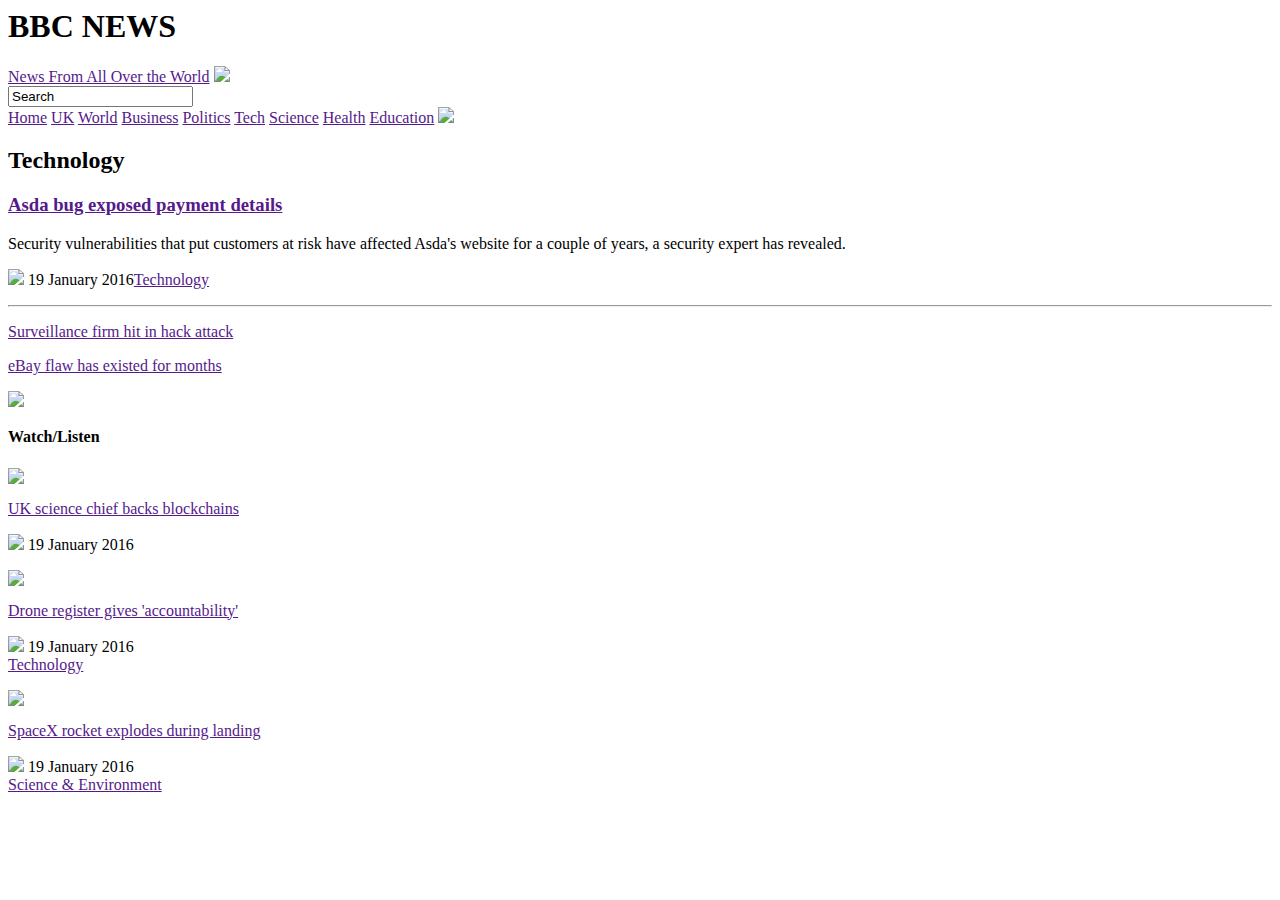
==== index.html @ 0b9c9bf9 "Updated" ====
<html>

    <head>
        
        <title>Technology - BBC News</title>
    
        <link rel="stylesheet" type="text/css" href="https://rashmitshrestha.github.io/CSS/bbc.csss">
    
    </head>

    <body>
        

        
        
        
      
        
        <div id="menu-bar-container">
            
            <div id="menu-bar">
            
                <h1>BBC NEWS</h1>
                
                <div id="local-news">
                
                    <a class="new1" href="">News From All Over the World</a>
                    
                    <img src="images/pointer.png">
                
                </div>
                <div class="topbar-section">
            
                    <input id="search-box" type="text" value="Search">
                    
                    
                
                </div>
            </div>
            
            <div class="clear"></div>
            
            <div id="menu-bar-2-container">
            
                <div id="menu-bar-2">
                
                    <a href="">Home</a>
                    
                    <a href="">UK</a>
                    
                    <a href="">World</a>
                    
                     <a href="">Business</a>
                    
                     <a href="">Politics</a>
                    
                     <a href="">Tech</a>
                    
                     <a href="">Science</a>
                    
                     <a href="">Health</a>
                    
                     <a class="no-border" href="">Education</a>
                
                
                    
                    <img id="down-arrow" src="images/down-arrow.png">
                
                </div>
            
            </div>
        
        </div>
        
        <div class="clear"></div>
        
        <div id="page-container">
        
            <div id="main-article">
        
                <h2>Technology</h2>
                
                <div id="article-container">
        
                    <h3><a href="">Asda bug exposed payment details</a></h3>

                    <div id="article-summary">

                        <p>Security vulnerabilities that put customers at risk have affected Asda's website for a couple of years, a security expert has revealed.</p>

                        <p><img class="clock" src="images/clock.png"> <span class="date">19 January 2016</span><a class="topic-link" href="">Technology</a></p>
                        
                        <hr id="article-hr"  align="left">
                        
                        <p><a class="article-link" href="">Surveillance firm hit in hack attack</a></p>
                        <p><a class="article-link" href="">eBay flaw has existed for months</a></p>

                    </div>
                    
                    <img id="main-article-image" src="images/main-article-image.png">
                    
                </div>
                
            </div>
            
            <div id="watch-listen">
            
                <h4>Watch/Listen</h4>
                
                <img class="article-side-image" src="images/article1.png">
                
                <div class="side-article">
                
                    <p><a class="watch-listen-link" href="">UK science chief backs blockchains</a></p>

                    <p><img class="clock" src="images/clock.png"> <span class="date">19 January 2016</span></p>
                    
                </div>
                
                <div class="clear"></div>
                
                <img class="article-side-image" src="images/article2.png">
                
                <div class="side-article">
                
                    <p><a class="watch-listen-link" href="">
Drone register gives 'accountability'</a></p>

                    <p><img class="clock" src="images/clock.png"> <span class="date border-right">19 January 2016</span><br><a class="topic-link no-border" href="">Technology</a></p>
                    
                </div>
                
                <div class="clear"></div>
                
                <img class="article-side-image" src="images/article3.png">
                
                <div class="side-article">
                
                    <p><a class="watch-listen-link" href="">SpaceX rocket explodes during landing</a></p>

                    <p><img class="clock" src="images/clock.png"> <span class="date border-right">19 January 2016</span><br><a class="topic-link no-border" href="">Science & Environment</a></p>
                    
                </div>
                
                
            
            </div>
            
            
            
            
            
        </div>
    
    </body>

</html>
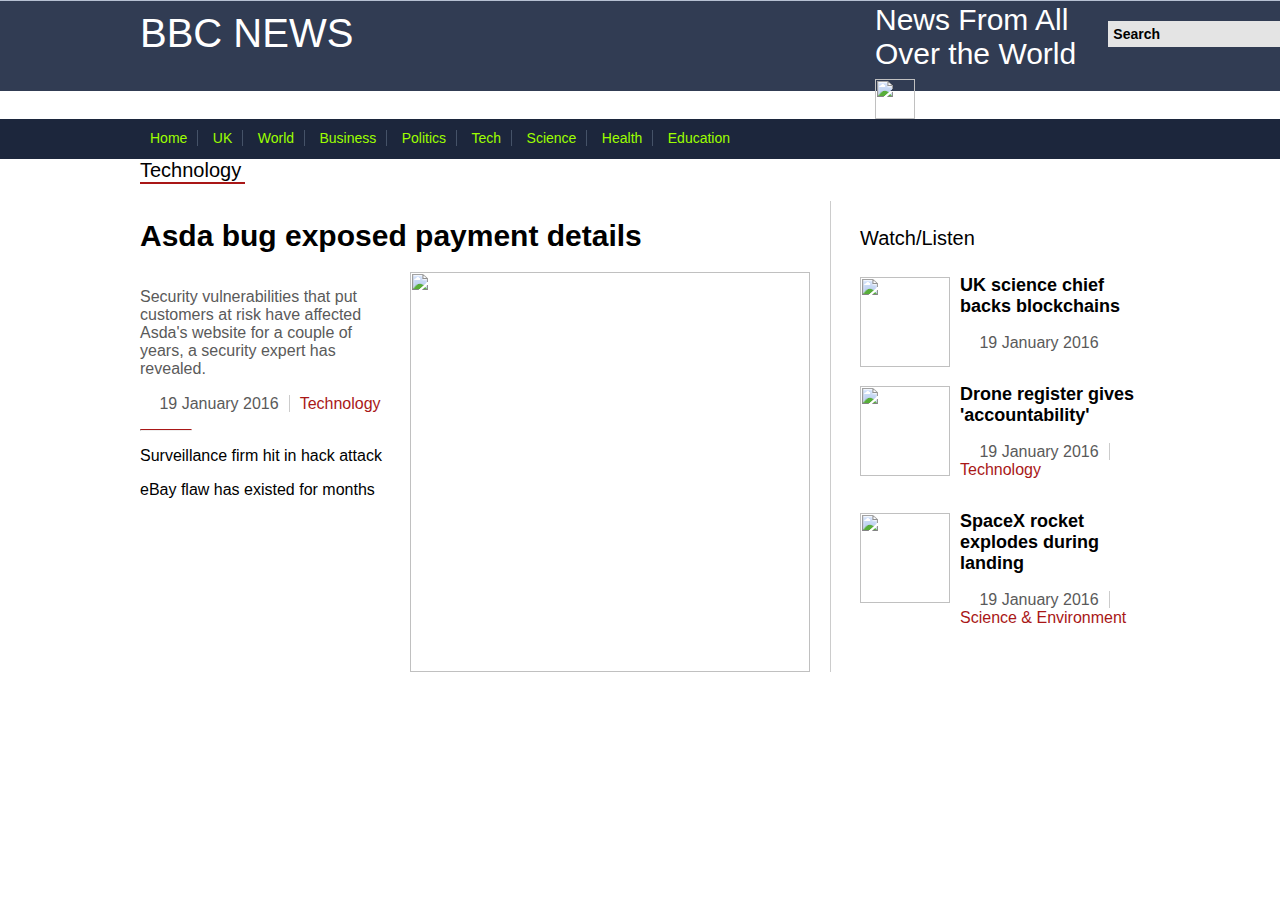
==== commit 09e2fd3e: "Updated" ====
--- a/index.html
+++ b/index.html
@@ -5,8 +5,386 @@
         
         <title>Technology - BBC News</title>
     
-        <link rel="stylesheet" type="text/css" href="https://rashmitshrestha.github.io/CSS/bbc.csss">
-    
+    
+    <style>#topbar {
+                
+        width:1000px;
+        margin:0 auto;
+        height: 40px;
+        
+        
+    }
+    
+    body {
+        
+        margin: 0;
+        padding: 0;
+        font-family: Helvetica, Arial, sans-serif;
+        
+    }
+    
+    #logo {
+        
+        margin-top:8px;
+        width:100px;
+        float:left;
+        margin-right:8px;
+        
+    }
+    
+    .topbar-section {
+        
+        float:left;
+        transform: translate(750px,15px);
+        height:100%;
+        
+    }
+    
+    #signin-image {
+        
+        width:25px;
+        margin:11px 15px ;
+        float:left;
+        
+    }
+    
+    #signin-text {
+        
+        font-weight: bold;
+        font-size:90%;
+        position:relative;
+        top:14px;
+        padding-right:50px;
+    }
+    
+    #wigglyline {
+        
+        float:left;
+        height:40px;
+        
+    }
+    
+    #bell {
+        
+        height: 25px;
+        margin: 9px 8px 0 8px;
+        
+    }
+    
+    #bell-div {
+        
+        float:left;
+        
+    }
+    
+    .topbar-menu {
+        
+        font-weight: bold;
+        font-size: 90%;
+        padding: 13px 15px 0 15px;
+        height:27px;
+        
+    }
+    
+    #more-arrow {
+        
+        width:16px;
+        margin-left: 20px;
+        
+    }
+    
+    #search-box {
+        
+        background-color: #E4E4E4;
+        border:none;
+        font-weight: bold;
+        font-size: 14px;
+        padding:5px;
+        margin: 5px 0 5px 5px;
+        float: left;
+        
+    }
+    
+    #magnifying-glass {
+        
+        height:27px;
+        margin-top:5px;
+        
+    }
+    
+    .clear {
+        
+        clear:both;
+        
+    }
+    
+    #menu-bar-container {
+        
+        border-top: 1px solid #B6C0D2;
+        background-color: #313C53;
+        width:100%;
+        height:90px;
+        
+    }
+    
+    #menu-bar {
+        
+        width:1000px;
+        margin:0 auto;
+        
+    }
+    
+    h1 {
+        
+        padding:0;
+        margin:0;
+        color:white;
+        font-size: 40px;
+        font-weight: normal;
+        padding-top: 10px;
+        float:left;
+    }
+    
+    .new1 {
+
+        float:left;
+        font-size:20px;
+
+
+    }
+    #local-news {
+        
+        
+        float:right;
+        width:250px;
+        padding: 5px 5px 0 10px;
+        margin: 5px 10px 0 0;
+        
+    }
+    
+    #local-news a {
+        
+        color:white;
+        text-decoration: none;
+        font-size:30px;
+        position:relative;
+        top:-8px;
+        
+    }
+    
+    #local-news a:hover {
+        
+        text-decoration: underline;
+        
+    }
+    
+    #local-news img {
+        
+        height:40px;
+        
+    }
+    
+    #menu-bar-2-container {
+        
+        background-color: #1C263C;
+        width: 100%;
+        
+    }
+    
+    #menu-bar-2 {
+        
+        width:1000px;
+        margin:0 auto;
+        height:40px;
+        
+    }
+    
+    #menu-bar-2 a {
+        
+        color: #9CFF00;
+        text-decoration: none;
+        padding: 0 10px;
+        border-right: 1px solid #455268;
+        font-size:14px;
+        position: relative;
+        top: 10px;
+        
+    }
+    
+    #menu-bar-2 a:hover {
+        
+        text-decoration: underline;
+        
+    }
+    
+    .no-border {
+        
+        border:none !important;
+        
+    }
+    
+    #down-arrow {
+        
+        height:10px;
+        position:relative;
+        top:10px;
+    }
+    
+    #page-container {
+        
+        width:1000px;
+        margin: 0 auto;
+        
+    }
+    
+    h2 {
+        
+        font-weight: normal;
+        margin-top:40px;
+        font-size:20px;
+        border-bottom: 2px solid #a91717;
+        width:105px;
+        
+    }
+    
+    h3 a {
+        
+        color:black;
+        font-size: 30px;
+        text-decoration: none;
+        
+    }
+    
+    h3 a:hover {
+        
+        color:#1167a8;
+        
+    }
+    
+    #article-summary {
+        
+        color: #5a5a5a;
+        width:250px;
+        float:left;
+        
+    }
+    
+    .clock {
+        
+        height:15px;
+        position: relative;
+        top:2px;
+        
+    }
+    
+    .topic-link {
+        
+        text-decoration: none;
+        color:#a91717;
+        border-left: 1px solid #CCCCCC;
+        padding-left: 10px;
+        
+    }
+    
+    #article-summary a:hover {
+        
+        color:#1167a8;
+        
+    }
+    
+    .date {
+        
+        padding-right:10px;
+        color: #5a5a5a;
+        
+    }
+    
+    #article-container {
+        
+        float:left;
+        width:670px;
+        border-right: 1px solid #CCCCCC;
+        padding-right: 20px;
+        
+    }
+    
+    #main-article-image {
+        
+        width:400px;
+        margin-left:20px;
+        
+    }
+    
+    #article-hr {
+        
+        border-top:1px solid #a91717;
+        width:50px;
+        
+    }
+    
+    .article-link {
+        
+        color:black;
+        text-decoration:none;
+        
+    }
+    
+    #watch-listen {
+        
+        margin-left:20px;
+        width:280px;
+        float:right;
+    }
+    
+    h4 {
+        
+        font-weight: normal;
+        font-size:20px;
+        
+    }
+    
+    .article-side-image {
+        
+        float:left;
+        width:90px;
+        margin-right:10px;
+        
+    }
+    
+    .watch-listen-link {
+        
+        text-decoration: none;
+        color:black;
+        font-weight:bold;
+        font-size:18px;
+        
+    }
+    
+    .watch-listen-link:hover {
+        
+        color:#1167a8;
+        
+    }
+    
+    .side-article {
+        
+        float:right;
+        width:180px;
+        position:relative;
+        top:-18px;
+    }
+    
+    .no-border {
+        
+        border-left:none;
+        padding:0;
+    }
+    
+    .border-right {
+        
+        border-right: 1px solid #CCCCCC;
+        
+    }</style>
     </head>
 
     <body>
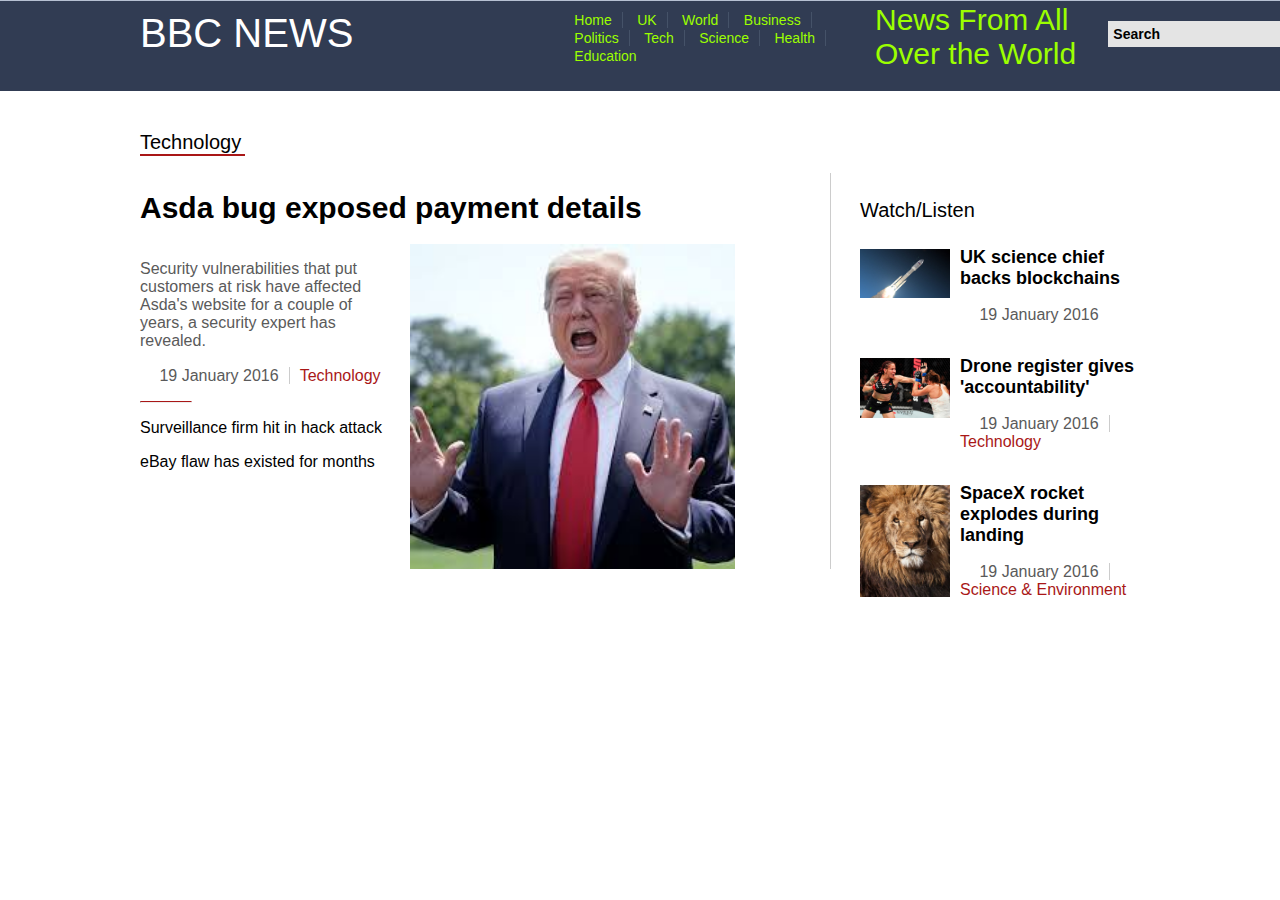
==== commit 1b310ac8: "Updated" ====
--- a/index.html
+++ b/index.html
@@ -23,15 +23,7 @@
         
     }
     
-    #logo {
-        
-        margin-top:8px;
-        width:100px;
-        float:left;
-        margin-right:8px;
-        
-    }
-    
+ 
     .topbar-section {
         
         float:left;
@@ -148,10 +140,21 @@
     .new1 {
 
         float:left;
-        font-size:20px;
-
-
-    }
+        font-size:50px;
+        color:#9CFF00;
+
+    }
+    
+    .new1 a:hover {
+
+float:left;
+font-size:20px;
+color:rgb(195, 211, 171);
+
+}
+    
+    
+    
     #local-news {
         
         
@@ -164,7 +167,7 @@
     
     #local-news a {
         
-        color:white;
+        color:#9CFF00;
         text-decoration: none;
         font-size:30px;
         position:relative;
@@ -175,7 +178,7 @@
     #local-news a:hover {
         
         text-decoration: underline;
-        
+        color:white;
     }
     
     #local-news img {
@@ -309,8 +312,8 @@
     }
     
     #main-article-image {
-        
-        width:400px;
+        height:325px;
+        width:325px;
         margin-left:20px;
         
     }
@@ -405,8 +408,7 @@
                 
                     <a class="new1" href="">News From All Over the World</a>
                     
-                    <img src="images/pointer.png">
-                
+                 
                 </div>
                 <div class="topbar-section">
             
@@ -417,10 +419,7 @@
                 </div>
             </div>
             
-            <div class="clear"></div>
-            
-            <div id="menu-bar-2-container">
-            
+        
                 <div id="menu-bar-2">
                 
                     <a href="">Home</a>
@@ -467,7 +466,7 @@
 
                         <p>Security vulnerabilities that put customers at risk have affected Asda's website for a couple of years, a security expert has revealed.</p>
 
-                        <p><img class="clock" src="images/clock.png"> <span class="date">19 January 2016</span><a class="topic-link" href="">Technology</a></p>
+                        <p><img class="clock" src=""> <span class="date">19 January 2016</span><a class="topic-link" href="">Technology</a></p>
                         
                         <hr id="article-hr"  align="left">
                         
@@ -476,7 +475,7 @@
 
                     </div>
                     
-                    <img id="main-article-image" src="images/main-article-image.png">
+                    <img id="main-article-image" src="/image/trump.jpg">
                     
                 </div>
                 
@@ -486,19 +485,19 @@
             
                 <h4>Watch/Listen</h4>
                 
-                <img class="article-side-image" src="images/article1.png">
+                <img class="article-side-image" src="/image/rocket.jpg">
                 
                 <div class="side-article">
                 
                     <p><a class="watch-listen-link" href="">UK science chief backs blockchains</a></p>
 
-                    <p><img class="clock" src="images/clock.png"> <span class="date">19 January 2016</span></p>
+                    <p><img class="clock" src="image/clock.png"> <span class="date">19 January 2016</span></p>
                     
                 </div>
                 
                 <div class="clear"></div>
                 
-                <img class="article-side-image" src="images/article2.png">
+                <img class="article-side-image" src="/image/mma.jpg">
                 
                 <div class="side-article">
                 
@@ -511,7 +510,7 @@
                 
                 <div class="clear"></div>
                 
-                <img class="article-side-image" src="images/article3.png">
+                <img class="article-side-image" src="/image/lion.jpg">
                 
                 <div class="side-article">
                 
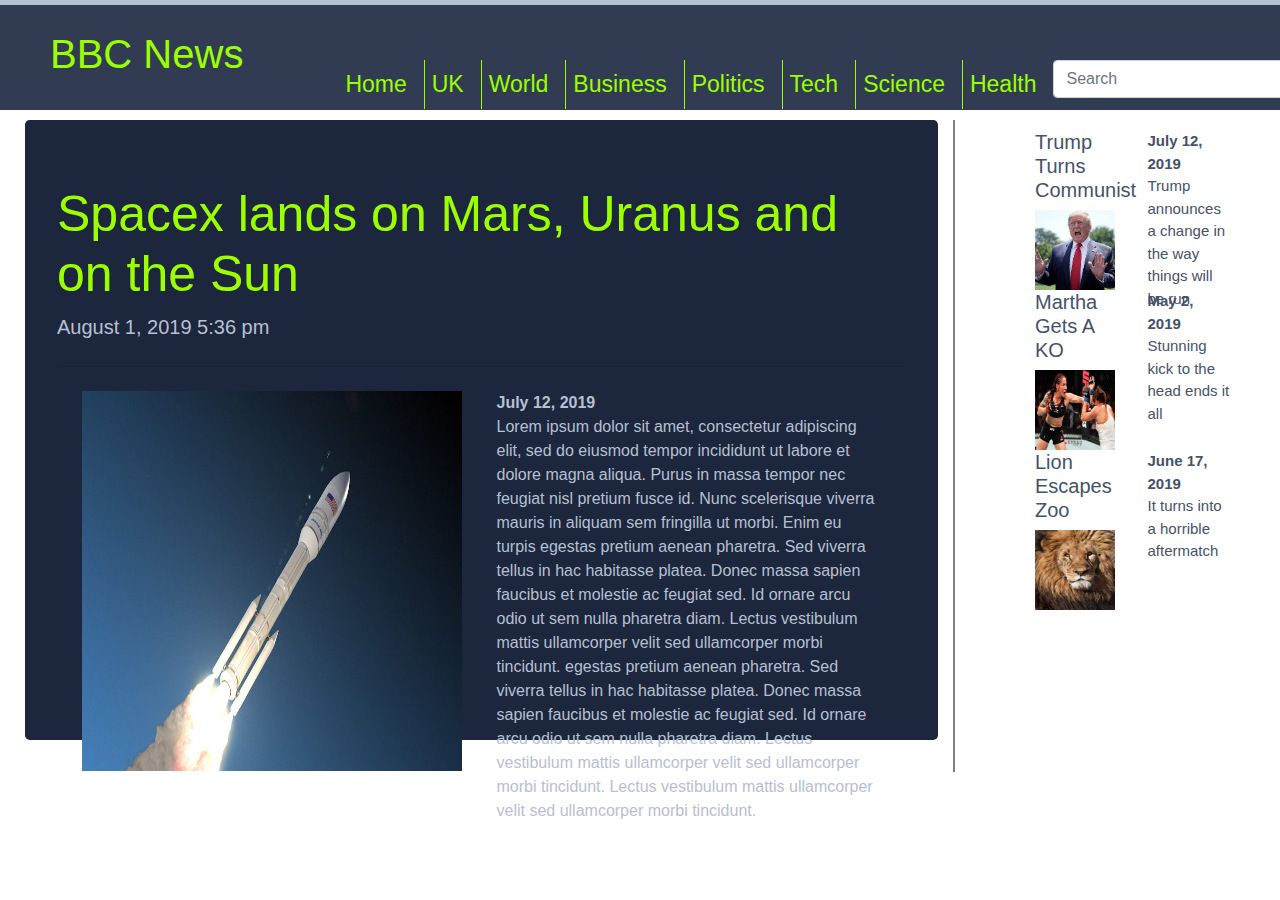
==== commit 3489a820: "Updated" ====
--- a/index.html
+++ b/index.html
@@ -1,535 +1,316 @@
-
 <html>
-
-    <head>
-        
-        <title>Technology - BBC News</title>
+<head>
+
+    <link rel="stylesheet" href="https://stackpath.bootstrapcdn.com/bootstrap/4.3.1/css/bootstrap.min.css" integrity="sha384-ggOyR0iXCbMQv3Xipma34MD+dH/1fQ784/j6cY/iJTQUOhcWr7x9JvoRxT2MZw1T" crossorigin="anonymous">
+<style>
     
+    #main-article {
+
+
+
+border-right:2px solid gray;
+
+
+    }
     
-    <style>#topbar {
-                
-        width:1000px;
-        margin:0 auto;
-        height: 40px;
-        
+    #outnav {
+        position: sticky;
+        border-top: 5px solid #B6C0D2;
+        background-color: #313C53;
+        width:100%;
+        height:110px;
         
     }
     
-    body {
-        
-        margin: 0;
-        padding: 0;
-        font-family: Helvetica, Arial, sans-serif;
-        
+    #innav {
+        position: sticky;
+       
+        font-size:23px;
+        width:1900px;
+        margin:0 auto;
+        transform:translate(100px, 50px)
     }
-    
- 
-    .topbar-section {
-        
-        float:left;
-        transform: translate(750px,15px);
-        height:100%;
-        
+   
+     .lin a:hover {
+
+    color:#FFFFFF;
+    text-decoration:none;
+
+   }
+   
+   .lin {
+
+color:#9CFF00;
+    text-decoration:none;
+    padding:7px;
+   margin:5px;
+   border-left:1px solid #9CFF00;
+   float:left;
+   }
+
+   
+#no-border {
+border-left:none;
+
+}
+
+   body {
+    margin: 0;
+    padding: 0;
+   
+}
+   
+   .btitle {
+
+color:#9CFF00;
+float:left;
+margin:20px;
+transform:translate(-70px, -45px);
+
+}
+   
+   
+.row {
+
+margin:10px;
+    height:150px;
+
+
+}
+
+
+ol {
+
+list-style-type:none;
+float:left;
+}
+
+.side {
+    float:right;
+height:auto;
+width:50px;
+}
+
+
+#side-articles {
+
+font-size:15px;
+width:100px;
+}
+
+#side-articles h1 {
+
+font-size:20px;
+
+}
+
+.sized {
+
+width:100px;
+
+}
+
+
+
+form {
+    float:left;
+  width:350px;
+margin:5px;
+
+
+}
+
+input {
+   float:left;
+    width:50px;
+}
+    #enter1 {
+        background-color:#B6C0D2;
+        float:right;
+        margin:0px;
+        width:50px;
+        transform:translate(70px, -42px);
+        border:none;
     }
-    
-    #signin-image {
-        
-        width:25px;
-        margin:11px 15px ;
-        float:left;
-        
-    }
-    
-    #signin-text {
-        
-        font-weight: bold;
-        font-size:90%;
-        position:relative;
-        top:14px;
-        padding-right:50px;
-    }
-    
-    #wigglyline {
-        
-        float:left;
-        height:40px;
-        
-    }
-    
-    #bell {
-        
-        height: 25px;
-        margin: 9px 8px 0 8px;
-        
-    }
-    
-    #bell-div {
-        
-        float:left;
-        
-    }
-    
-    .topbar-menu {
-        
-        font-weight: bold;
-        font-size: 90%;
-        padding: 13px 15px 0 15px;
-        height:27px;
-        
-    }
-    
-    #more-arrow {
-        
-        width:16px;
-        margin-left: 20px;
-        
-    }
-    
-    #search-box {
-        
-        background-color: #E4E4E4;
-        border:none;
-        font-weight: bold;
-        font-size: 14px;
-        padding:5px;
-        margin: 5px 0 5px 5px;
-        float: left;
-        
-    }
-    
-    #magnifying-glass {
-        
-        height:27px;
-        margin-top:5px;
-        
-    }
-    
-    .clear {
-        
-        clear:both;
-        
-    }
-    
-    #menu-bar-container {
-        
-        border-top: 1px solid #B6C0D2;
-        background-color: #313C53;
-        width:100%;
-        height:90px;
-        
-    }
-    
-    #menu-bar {
-        
-        width:1000px;
-        margin:0 auto;
-        
-    }
-    
-    h1 {
-        
-        padding:0;
-        margin:0;
-        color:white;
-        font-size: 40px;
-        font-weight: normal;
-        padding-top: 10px;
-        float:left;
-    }
-    
-    .new1 {
-
-        float:left;
-        font-size:50px;
-        color:#9CFF00;
-
-    }
-    
-    .new1 a:hover {
-
-float:left;
-font-size:20px;
-color:rgb(195, 211, 171);
-
-}
-    
-    
-    
-    #local-news {
-        
-        
-        float:right;
-        width:250px;
-        padding: 5px 5px 0 10px;
-        margin: 5px 10px 0 0;
-        
-    }
-    
-    #local-news a {
-        
-        color:#9CFF00;
-        text-decoration: none;
-        font-size:30px;
-        position:relative;
-        top:-8px;
-        
-    }
-    
-    #local-news a:hover {
-        
-        text-decoration: underline;
-        color:white;
-    }
-    
-    #local-news img {
-        
-        height:40px;
-        
-    }
-    
-    #menu-bar-2-container {
-        
-        background-color: #1C263C;
-        width: 100%;
-        
-    }
-    
-    #menu-bar-2 {
-        
-        width:1000px;
-        margin:0 auto;
-        height:40px;
-        
-    }
-    
-    #menu-bar-2 a {
-        
-        color: #9CFF00;
-        text-decoration: none;
-        padding: 0 10px;
-        border-right: 1px solid #455268;
-        font-size:14px;
-        position: relative;
-        top: 10px;
-        
-    }
-    
-    #menu-bar-2 a:hover {
-        
-        text-decoration: underline;
-        
-    }
-    
-    .no-border {
-        
-        border:none !important;
-        
-    }
-    
-    #down-arrow {
-        
-        height:10px;
-        position:relative;
-        top:10px;
-    }
-    
-    #page-container {
-        
-        width:1000px;
-        margin: 0 auto;
-        
-    }
-    
-    h2 {
-        
-        font-weight: normal;
-        margin-top:40px;
-        font-size:20px;
-        border-bottom: 2px solid #a91717;
-        width:105px;
-        
-    }
-    
-    h3 a {
-        
-        color:black;
-        font-size: 30px;
-        text-decoration: none;
-        
-    }
-    
-    h3 a:hover {
-        
-        color:#1167a8;
-        
-    }
-    
-    #article-summary {
-        
-        color: #5a5a5a;
-        width:250px;
-        float:left;
-        
-    }
-    
-    .clock {
-        
-        height:15px;
-        position: relative;
-        top:2px;
-        
-    }
-    
-    .topic-link {
-        
-        text-decoration: none;
-        color:#a91717;
-        border-left: 1px solid #CCCCCC;
-        padding-left: 10px;
-        
-    }
-    
-    #article-summary a:hover {
-        
-        color:#1167a8;
-        
-    }
-    
-    .date {
-        
-        padding-right:10px;
-        color: #5a5a5a;
-        
-    }
-    
-    #article-container {
-        
-        float:left;
-        width:670px;
-        border-right: 1px solid #CCCCCC;
-        padding-right: 20px;
-        
-    }
-    
-    #main-article-image {
-        height:325px;
-        width:325px;
-        margin-left:20px;
-        
-    }
-    
-    #article-hr {
-        
-        border-top:1px solid #a91717;
-        width:50px;
-        
-    }
-    
-    .article-link {
-        
-        color:black;
-        text-decoration:none;
-        
-    }
-    
-    #watch-listen {
-        
-        margin-left:20px;
-        width:280px;
-        float:right;
-    }
-    
-    h4 {
-        
-        font-weight: normal;
-        font-size:20px;
-        
-    }
-    
-    .article-side-image {
-        
-        float:left;
-        width:90px;
-        margin-right:10px;
-        
-    }
-    
-    .watch-listen-link {
-        
-        text-decoration: none;
-        color:black;
-        font-weight:bold;
-        font-size:18px;
-        
-    }
-    
-    .watch-listen-link:hover {
-        
-        color:#1167a8;
-        
-    }
-    
-    .side-article {
-        
-        float:right;
-        width:180px;
-        position:relative;
-        top:-18px;
-    }
-    
-    .no-border {
-        
-        border-left:none;
-        padding:0;
-    }
-    
-    .border-right {
-        
-        border-right: 1px solid #CCCCCC;
-        
-    }</style>
-    </head>
-
-    <body>
-        
-
-        
-        
-        
-      
-        
-        <div id="menu-bar-container">
+
+.display-4 {
+
+font-size:50px;
+color:#9CFF00;
+}
+
+
+.jumbotron {
+
+background-color:#1C263C;
+height:620px;
+color:#B6C0D2;
+}
+
+
+.si-art {
+
+color:#455268;
+
+}
+   </style>
+
+
+
+<body>
+
+
+        <div id="outnav">
+                
             
-            <div id="menu-bar">
+          
+                
+                
+                
+                <div id="innav">
+                
+                        <h1 class="btitle">BBC News</h1>
+                        <a id="no-border"class="lin" href="">Home</a>
+                    
+                        <a class="lin" href="">UK</a>
+                        
+                        <a class="lin" href="">World</a>
+                        
+                         <a class="lin" href="">Business</a>
+                        
+                         <a class="lin" href="">Politics</a>
+                        
+                         <a class="lin" href="">Tech</a>
+                        
+                         <a class="lin" href="">Science</a>
+                        
+                         <a class="lin" href="">Health</a>
+
+
+
+                         <div>
+
+                                <form>  
+                                    <label class="sr-only" for="inlineFormInputName2">Name</label>
+                                    <input type="text" class="form-control mb-2 mr-sm-2" id="inlineFormInputName2" placeholder="Search">
+                                    <button id="enter1" type="button" value="enter" class="btn btn-primary btn-sm">Enter</button>
+                                </form>
             
-                <h1>BBC NEWS</h1>
-                
-                <div id="local-news">
-                
-                    <a class="new1" href="">News From All Over the World</a>
-                    
-                 
+                            </div>
                 </div>
-                <div class="topbar-section">
-            
-                    <input id="search-box" type="text" value="Search">
-                    
-                    
-                
+                
+                
+
                 </div>
-            </div>
-            
-        
-                <div id="menu-bar-2">
-                
-                    <a href="">Home</a>
-                    
-                    <a href="">UK</a>
-                    
-                    <a href="">World</a>
-                    
-                     <a href="">Business</a>
-                    
-                     <a href="">Politics</a>
-                    
-                     <a href="">Tech</a>
-                    
-                     <a href="">Science</a>
-                    
-                     <a href="">Health</a>
-                    
-                     <a class="no-border" href="">Education</a>
-                
-                
-                    
-                    <img id="down-arrow" src="images/down-arrow.png">
-                
+                
+
+
+                <div class="row">
+                <div id="main-article" class="col-sm-9 bg">
+                   
+                   
+                   
+                    <div class="jumbotron">
+                        <h1 class="display-4">Spacex lands on Mars, Uranus and on the Sun</h1>
+                       
+                        <p class="lead"><b>August 1, 2019 5:36 pm</b></p>
+                       
+                       
+                        <hr class="my-4">
+                        
+                        <div class="row">
+                                <div class="col-sm-6 sm"> <img width="380px" height="380px" src="/image/rocket.jpg"> </div>
+                                      <p class="col-sm-6 sm" class="side"> 
+                                        <b>July 12, 2019</b>
+                                        <br /> Lorem ipsum dolor sit amet, consectetur adipiscing elit, sed do eiusmod tempor
+                                        incididunt ut labore et dolore magna aliqua. Purus in massa tempor nec feugiat nisl pretium
+                                         fusce id. Nunc scelerisque viverra mauris in aliquam sem fringilla ut morbi. Enim eu turpis
+                                         egestas pretium aenean pharetra. Sed viverra tellus in hac habitasse platea. Donec massa sapien
+                                         faucibus et molestie ac feugiat sed. Id ornare arcu odio ut sem nulla pharetra diam. Lectus
+                                         vestibulum mattis ullamcorper velit sed ullamcorper morbi tincidunt.
+                                         egestas pretium aenean pharetra. Sed viverra tellus in hac habitasse platea. Donec massa sapien
+                                         faucibus et molestie ac feugiat sed. Id ornare arcu odio ut sem nulla pharetra diam. Lectus
+                                        vestibulum mattis ullamcorper velit sed ullamcorper morbi tincidunt. Lectus
+                                        vestibulum mattis ullamcorper velit sed ullamcorper morbi tincidunt.
+                                    </p>
+                                </div>
+                      </div>
+                  
+                  
+                    </div>
+                  
+                  
+                  
+                  <div id="side-articles" class="col-sm-3 bg">
+                    
+                    <ol>
+                        <a href="#">
+                        <li>
+                             
+                            <div class="row si-art">
+                            <div class="col-sm-6 sm"> <h1>Trump Turns Communist</h1><img width="80px" height="80px" src="/image/trump.jpg"> </div>
+                                  <p class="col-sm-6 sm" class="side"> 
+                                    <b>July 12, 2019</b>
+                                    <br /> Trump announces a change in the way things will be run
+                                </p>
+                            </div>
+                        
+                        </li>
+                        </a>
+                       
+                    
+                    
+                        <a href="#">
+                            <li>
+                                 
+                                <div class="row si-art">
+                                <div class="col-sm-6 sm"> <h1>Martha Gets A KO</h1><img width="80px" height="80px" src="/image/mma.jpg"> </div>
+                                      <p class="col-sm-6 sm" class="side"> 
+                                        <b>May 2, 2019</b>
+                                        <br /> Stunning kick to the head ends it all
+                                    </p>
+                                </div>
+                            
+                            </li>
+                            </a>
+                           
+                            <a href="#">
+                                <li>
+                                     
+                                    <div class="row si-art">
+                                    <div class="col-sm-6 sm"> <h1>Lion Escapes Zoo</h1><img width="80px" height="80px" src="/image/lion.jpg"> </div>
+                                          <p class="col-sm-6 sm" class="side"> 
+                                            <b>June 17, 2019</b>
+                                            <br /> It turns into a horrible aftermatch
+                                        </p>
+                                    </div>
+                                
+                                </li>
+                                </a>
+                               
+                    </ol>
+                    
+                    
+                    
+                    
+                    
+                    
+                    
+                    
+                    
+                  </div>
                 </div>
-            
-            </div>
-        
-        </div>
-        
-        <div class="clear"></div>
-        
-        <div id="page-container">
-        
-            <div id="main-article">
-        
-                <h2>Technology</h2>
-                
-                <div id="article-container">
-        
-                    <h3><a href="">Asda bug exposed payment details</a></h3>
-
-                    <div id="article-summary">
-
-                        <p>Security vulnerabilities that put customers at risk have affected Asda's website for a couple of years, a security expert has revealed.</p>
-
-                        <p><img class="clock" src=""> <span class="date">19 January 2016</span><a class="topic-link" href="">Technology</a></p>
-                        
-                        <hr id="article-hr"  align="left">
-                        
-                        <p><a class="article-link" href="">Surveillance firm hit in hack attack</a></p>
-                        <p><a class="article-link" href="">eBay flaw has existed for months</a></p>
-
-                    </div>
-                    
-                    <img id="main-article-image" src="/image/trump.jpg">
-                    
-                </div>
-                
-            </div>
-            
-            <div id="watch-listen">
-            
-                <h4>Watch/Listen</h4>
-                
-                <img class="article-side-image" src="/image/rocket.jpg">
-                
-                <div class="side-article">
-                
-                    <p><a class="watch-listen-link" href="">UK science chief backs blockchains</a></p>
-
-                    <p><img class="clock" src="image/clock.png"> <span class="date">19 January 2016</span></p>
-                    
-                </div>
-                
-                <div class="clear"></div>
-                
-                <img class="article-side-image" src="/image/mma.jpg">
-                
-                <div class="side-article">
-                
-                    <p><a class="watch-listen-link" href="">
-Drone register gives 'accountability'</a></p>
-
-                    <p><img class="clock" src="images/clock.png"> <span class="date border-right">19 January 2016</span><br><a class="topic-link no-border" href="">Technology</a></p>
-                    
-                </div>
-                
-                <div class="clear"></div>
-                
-                <img class="article-side-image" src="/image/lion.jpg">
-                
-                <div class="side-article">
-                
-                    <p><a class="watch-listen-link" href="">SpaceX rocket explodes during landing</a></p>
-
-                    <p><img class="clock" src="images/clock.png"> <span class="date border-right">19 January 2016</span><br><a class="topic-link no-border" href="">Science & Environment</a></p>
-                    
-                </div>
-                
-                
-            
-            </div>
-            
-            
-            
-            
-            
-        </div>
-    
-    </body>
-
+
+
+
+
+
+
+
+
+
+
+
+
+</body>
 </html>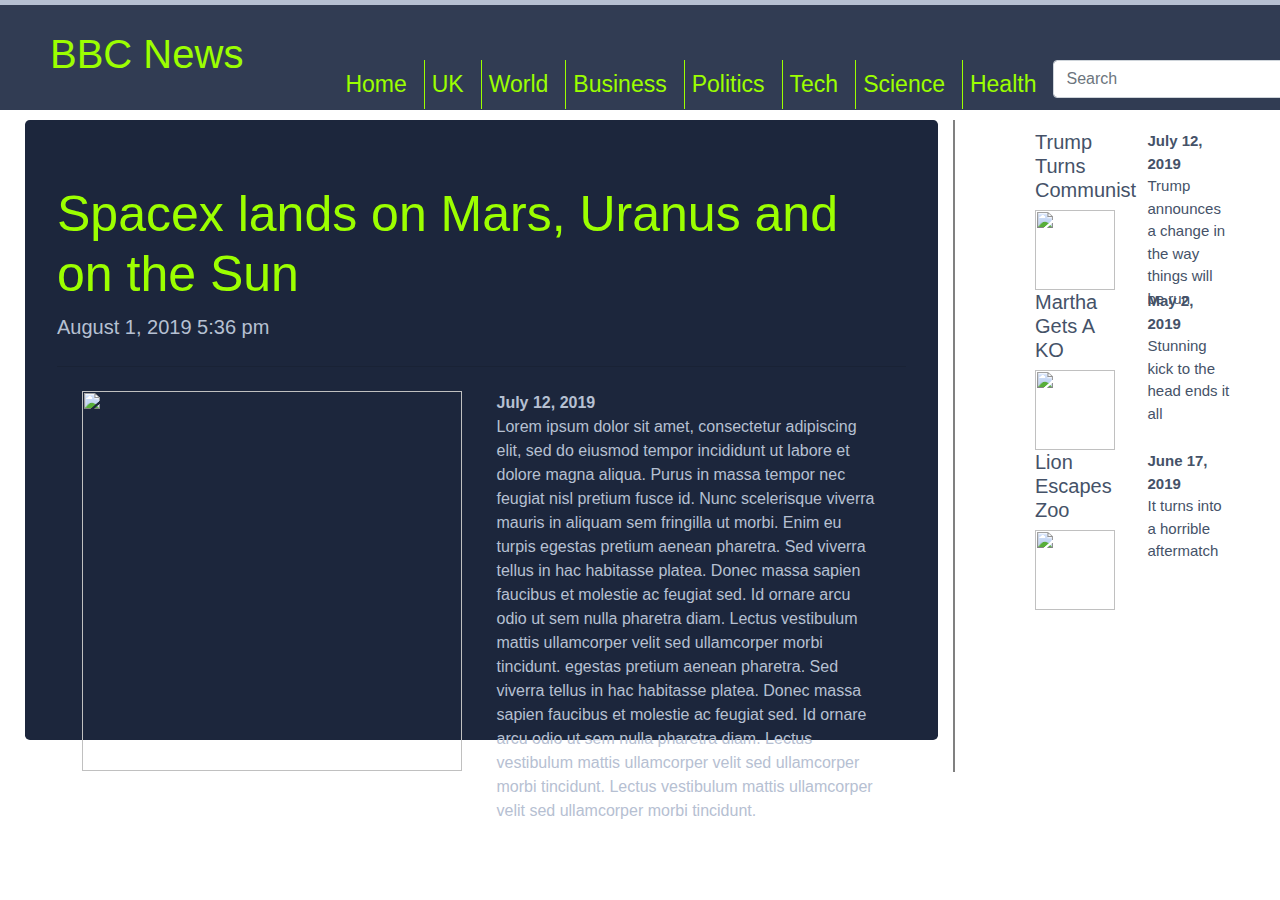
==== commit 761ef111: "Images updated" ====
--- a/index.html
+++ b/index.html
@@ -219,7 +219,7 @@
                         <hr class="my-4">
                         
                         <div class="row">
-                                <div class="col-sm-6 sm"> <img width="380px" height="380px" src="/image/rocket.jpg"> </div>
+                                <div class="col-sm-6 sm"> <img width="380px" height="380px" src="https://raw.githubusercontent.com/RashmitShrestha/BBC-Clone/master/image/rocket.jpg"> </div>
                                       <p class="col-sm-6 sm" class="side"> 
                                         <b>July 12, 2019</b>
                                         <br /> Lorem ipsum dolor sit amet, consectetur adipiscing elit, sed do eiusmod tempor
@@ -248,7 +248,7 @@
                         <li>
                              
                             <div class="row si-art">
-                            <div class="col-sm-6 sm"> <h1>Trump Turns Communist</h1><img width="80px" height="80px" src="/image/trump.jpg"> </div>
+                            <div class="col-sm-6 sm"> <h1>Trump Turns Communist</h1><img width="80px" height="80px" src="https://raw.githubusercontent.com/RashmitShrestha/BBC-Clone/master/image/trump.jpg"> </div>
                                   <p class="col-sm-6 sm" class="side"> 
                                     <b>July 12, 2019</b>
                                     <br /> Trump announces a change in the way things will be run
@@ -264,7 +264,7 @@
                             <li>
                                  
                                 <div class="row si-art">
-                                <div class="col-sm-6 sm"> <h1>Martha Gets A KO</h1><img width="80px" height="80px" src="/image/mma.jpg"> </div>
+                                <div class="col-sm-6 sm"> <h1>Martha Gets A KO</h1><img width="80px" height="80px" src="https://raw.githubusercontent.com/RashmitShrestha/BBC-Clone/master/image/mma.jpg"> </div>
                                       <p class="col-sm-6 sm" class="side"> 
                                         <b>May 2, 2019</b>
                                         <br /> Stunning kick to the head ends it all
@@ -278,7 +278,7 @@
                                 <li>
                                      
                                     <div class="row si-art">
-                                    <div class="col-sm-6 sm"> <h1>Lion Escapes Zoo</h1><img width="80px" height="80px" src="/image/lion.jpg"> </div>
+                                    <div class="col-sm-6 sm"> <h1>Lion Escapes Zoo</h1><img width="80px" height="80px" src="https://raw.githubusercontent.com/RashmitShrestha/BBC-Clone/master/image/lion.jpg"> </div>
                                           <p class="col-sm-6 sm" class="side"> 
                                             <b>June 17, 2019</b>
                                             <br /> It turns into a horrible aftermatch
